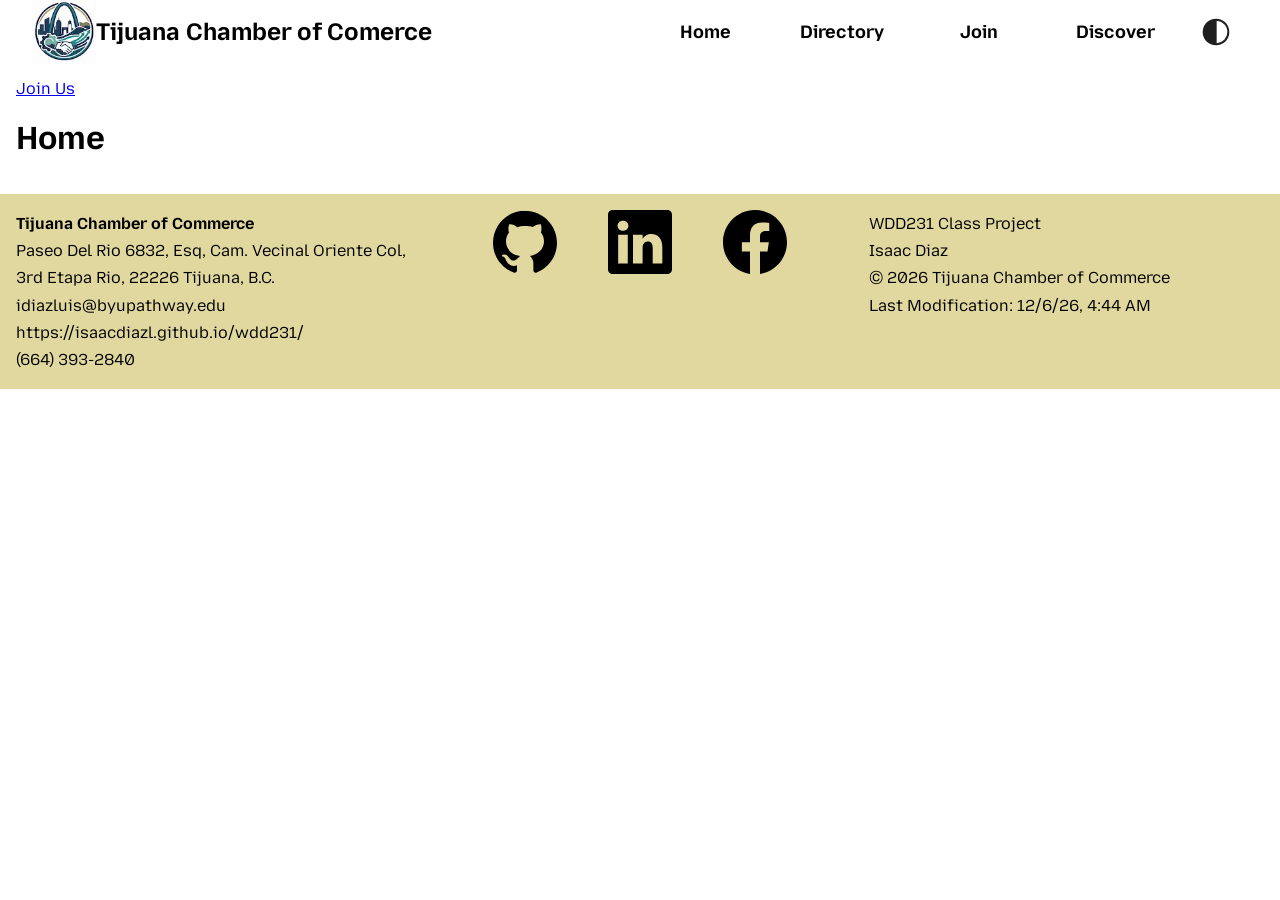
==== chamber/index.html @ 3ceb62f3 "Home page created" ====
<!DOCTYPE html>
<html lang="en-US">
<head>
    <meta charset="UTF-8">
    <meta name="viewport" content="width=device-width, initial-scale=1.0">
    <meta name="author" content="Isaac Diaz">
    <meta name="description" content="This a sample of a Chamber of Commerce website in Tijuana Mexico">
    <meta property="og:title" content="Chamber of Commerce">
    <meta property="og:description" content="Explore Chamber products and services and support for your home or business. Shop.">
    <meta property="og:image" content="https://isaacdiazl.github.io/wdd231/chamber/images/chamber-logo.webp">
    <meta property="og:url" content="https://isaacdiazl.github.io/wdd231/">
    <link rel="stylesheet" href="../styles/normalize.css">
    <link rel="stylesheet" href="styles/small.css">
    <link rel="stylesheet" href="styles/large.css">
    <title>Chamber Of Commerce | Home</title>
    <link rel="icon" href="images/favicon.ico">
    <script src="scripts/membercards.js" defer></script>
    <script src="scripts/navigation.js" defer></script>
    <script src="scripts/lastmodified.js" defer></script>
    <link rel="preconnect" href="https://fonts.googleapis.com">
    <link rel="preconnect" href="https://fonts.gstatic.com" crossorigin>
    <link href="https://fonts.googleapis.com/css2?family=Mozilla+Text:wght@200..700&display=swap" rel="stylesheet">

</head>
<body>
    <header>
        <img src="images/chamber-logo.webp" alt="Sito Logo" width="64">
        <span>Tijuana Chamber of Comerce</span>
        <img src="images/contrast-icon.svg" alt="Dark mode" id="darkMode">
        <button id="hanButton"></button>        
        <nav class="navBar">
            <ul>
                <li><a href="index.html">Home</a></li>
                <li><a href="directory.html">Directory</a></li>
                <li><a href="#">Join</a></li>
                <li><a href="#">Discover</a></li>
            </ul>
        </nav>
    </header>
    <main>
        <div class="hero">
            <a href="#">Join Us</a>
        </div>
        <section class="events">

        </section>
        <section class="weather">

        </section>
        <section>
            
        </section>
        <section>
            
        </section>
        <section>
            
        </section>
        <h1>Home</h1>
    </main>
    <footer>
        <div>
            <p><strong>Tijuana Chamber of Commerce</strong></p>
            <p>Paseo Del Rio 6832, Esq, Cam. Vecinal Oriente Col, <br>
                 3rd Etapa Rio, 22226 Tijuana, B.C. <br>
                idiazluis@byupathway.edu <br>
                https://isaacdiazl.github.io/wdd231/ <br>
                (664) 393-2840</p>
        </div>
        <div class="social">
            <a href="https://github.com/IsaacDiazL">
                <img src="images/github-logo.svg" alt="Github site" loading="lazy"></a>
            <a href="https://www.linkedin.com/in/isaac-diaz-luis0949772/">
                <img src="images/linkedin.svg" alt="Linkedin site" loading="lazy"></a>
            <a href="https://www.facebook.com/isaac.diaz.775823">
                <img src="images/facebook.svg" alt="Facebook site" loading="lazy"></a>

        </div>
        <div>
            <p>WDD231 Class Project <br>
            Isaac Diaz <br>
            <span id="currentyear"></span> Tijuana Chamber of Commerce <br>
            Last Modification: <span id="lastModified"></span></p>
        </div>
    </footer>
    
</body>
</html>
---- chamber/styles/small.css ----
* {
    padding: 0;
    margin: 0;
    font-size: 16px;
    font-family: "Mozilla Text", sans-serif;
    font-optical-sizing: auto;
    font-style: normal;
}

/*Header and Nav*/
header {
    display: grid;
    grid-template-columns:64px auto 50px 50px;
    font-weight: 700;
}
header img {
    width: 100%;
    max-width: 64px;
}
Header span {
    font-size: 1.5rem;
    align-self: center;
}
#darkMode {
    width: 32px;
    align-self: center;
    justify-self: center;
}
#hanButton {
    border: none;
    background-color: transparent;
}
#hanButton::before {
    content: '\2261';
    font-size: 3rem;
}
#hanButton.show::before {
    content: 'x';
}
.navBar {
    display: none;
    grid-column: 1/5;
}
.navBar ul {
    list-style-type: none;
    text-align: center;
}
.navBar ul li {
    padding: 0.6rem;
    width: 100%;
    background-color: #374B4A;
}
.navBar ul li:hover {
    background-color: #526760;
}
.navBar ul li a {
    text-decoration: none;
    color: white;
    font-weight: 700;
    text-shadow: 1px 1px 3px black;
}
.navBar.show {
    display: block;
}
/*Main*/
main {
    padding: 1rem;
}
#viewlist {
    display: flex;
    padding: 1rem;
    justify-content: end;

}
#viewlist span button {
    font-size: 1.5rem;
    background-color: transparent;
    color: #374B4A;
    border: 1px solid #374B4A;
    font-weight: 700;
    width: 40px;
}
#gridview {
    border-radius: 10px 0 0 10px;
}
#listview {
    border-radius: 0 10px 10px 0;
}
#viewlist span button:hover {
    background-color: #374B4A;
    color: white;

}
/* GRID view on page*/
.gridview {
    display: grid;
    grid-template-columns: repeat(auto-fit, minmax(320px, 1fr));
}
.gridview section {
    display: grid;
    border-radius: 0.5rem;
    margin: 1rem;
    padding: 1rem;
    line-height: 1.5;
    box-shadow: 3px 3px 5px rgba(0, 0, 0, 0.4);
    
}
section .cardtop {
    padding: 5px;
    text-align: center;
    background-image: linear-gradient(to right, white, #E1D89F);
    align-content: center;
    border-radius: 0 3rem 3rem 0;
}
section .cardimg {
    padding: 1rem;
    text-align: center;
}
section .cardimg img {
    width: 200px;
}
/* LIST view on page*/
.listview {
    display: block;
}
.listview section {
    display: grid;
    grid-template-columns: 1fr 1fr;
    padding: 1rem;
}
.listview section:nth-child(even) {
    background-color: #E1D89F;
}
.listview .cardimg {
    display: none;
}
.listview .cardtop {
    grid-column: 1/2;
    text-align: left;
    padding: 1rem;
    background-image: none;
}
.listview .cardinfo {
    grid-column: 2/3;
}
.listview .sectorComp {
    display: none;
}
.listview .phoneComp {
    display: none;
}
.listview .addressComp {
    display: none;
}
/*Footer*/
footer {
    background-color: #E1D89F;
}
footer div {
    padding: 1rem;
    line-height: 1.7;
}
.social {
    display: flex;
    justify-content: space-evenly;
}
.social img {
    overflow: visible;
}
.social img:hover {
    background-color: #88D9E6;
    border-radius: 50%;
}
---- chamber/styles/large.css ----
@media screen and (min-width: 800px){
    /*Header*/
    header {
        grid-template-columns: 64px auto auto 64px;
        padding: 0 2rem;
    }
    #hanButton {
        display: none;
    }
    #darkMode {
        grid-column: 4/5;
    }
    .navBar {
        display: block;
        grid-column: 3/4;
        grid-row: 1/2;
        align-content: center;
    }
    .navBar ul {
        display: flex;
    }
    .navBar ul li {
        background-color: transparent;
    }
    .navBar ul li:hover {
    background-color: transparent;
    }
    .navBar ul li a{
        color: black;
        text-shadow: none;
        font-size: 18px;
        padding: 0.1rem;
    }
    .navBar ul li a:hover {
        color: #208897;
        border-bottom: 3px solid #208897;
    }
    /*Main*/
    .listview section {
        grid-template-columns: 1fr 1fr 1fr;
        line-height: 1.5;
    }
    .listview .cardinfo {
        grid-row: 1/2;
    }
    .listview .addressComp {
        display: block;
    }
    .listview .phoneComp {
        display: block;
    }
    .listview .cardimg {
        display: block;
        grid-column: 3/4;
    }
    .listview .cardimg img {
        width: 150px;
    }
    /*Footer*/
    footer {
        display: grid;
        grid-template-columns: 1fr 1fr 1fr;
    }
}
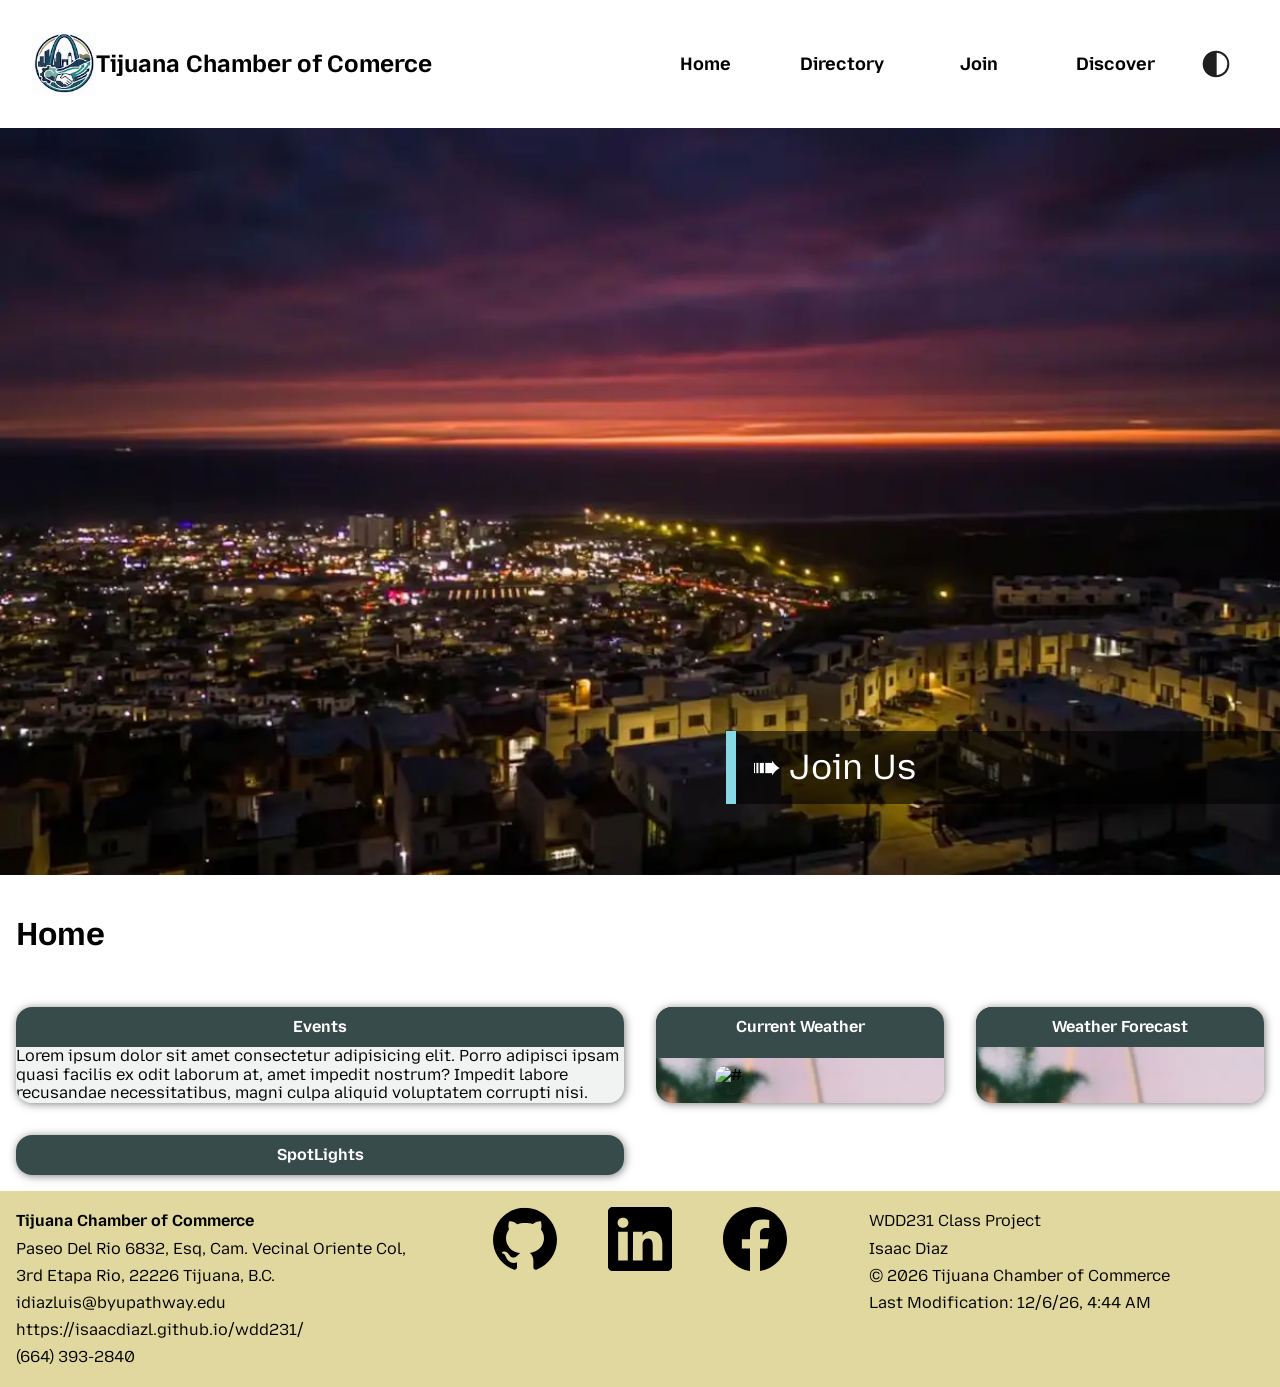
==== commit 8f9deb08: "Weather complement added" ====
--- a/chamber/index.html
+++ b/chamber/index.html
@@ -14,7 +14,7 @@
     <link rel="stylesheet" href="styles/large.css">
     <title>Chamber Of Commerce | Home</title>
     <link rel="icon" href="images/favicon.ico">
-    <script src="scripts/membercards.js" defer></script>
+    <script src="scripts/weather.js" defer></script>
     <script src="scripts/navigation.js" defer></script>
     <script src="scripts/lastmodified.js" defer></script>
     <link rel="preconnect" href="https://fonts.googleapis.com">
@@ -39,24 +39,34 @@
     </header>
     <main>
         <div class="hero">
-            <a href="#">Join Us</a>
+            <picture>
+                <source srcset="images/heroimage-large.webp" media="(min-width: 400px)">
+                <img src="images/heroimage-small.webp" alt="Tijuana city">
+            </picture>
+            <div>
+            <a href="#"> Join Us</a>
+            </div>
         </div>
-        <section class="events">
-
-        </section>
-        <section class="weather">
-
-        </section>
-        <section>
-            
-        </section>
-        <section>
-            
-        </section>
-        <section>
-            
-        </section>
         <h1>Home</h1>
+        <div class="homegrid">
+            <section class="events">
+            <h2>Events</h2>
+            Lorem ipsum dolor sit amet consectetur adipisicing elit. Porro adipisci ipsam quasi facilis ex odit laborum at, 
+            amet impedit nostrum? Impedit labore recusandae necessitatibus, magni culpa aliquid voluptatem corrupti nisi.
+            </section>
+            <section class="weathersect">
+                <h2>Current Weather</h2>
+                <img src="#" id="imgweather" alt="#">
+                <div id="currentweather"></div>
+            </section>
+            <section class="forecastsect">
+                <h2>Weather Forecast</h2>
+                <div id="foreweather"></div>
+            </section>
+            <section>
+                <h2>SpotLights</h2>
+            </section>
+        </div>
     </main>
     <footer>
         <div>
--- a/chamber/styles/small.css
+++ b/chamber/styles/small.css
@@ -12,6 +12,7 @@
     display: grid;
     grid-template-columns:64px auto 50px 50px;
     font-weight: 700;
+    padding: 2rem 0;
 }
 header img {
     width: 100%;
@@ -63,14 +64,96 @@
     display: block;
 }
 /*Main*/
-main {
-    padding: 1rem;
+.hero {
+    position: relative;
+}
+.hero picture img {
+    width: 100%;
+}
+.hero div {
+    position: absolute;
+    bottom: 10%;
+    right: 0;
+    background-color: rgba(0, 0, 0, 0.6);
+    width: 40%;
+    padding: 1rem;
+    border-left: 10px solid #88D9E6;
+}
+.hero div:hover {
+    background-color: rgba(0, 0, 0, 0.7);
+    font-weight: 700;
+
+}
+.hero div a {
+    color: white;
+    text-decoration: none;
+    font-size: 24px;
+}
+.hero div a::before {
+    content: '\27A0';
+}
+h1 {
+    padding: 1rem;
+}
+.homegrid section {
+    margin: 1rem;
+    background-color: #52676014;
+    box-shadow: 1px 1px 8px rgba(0, 0, 0, 0.5);
+    border-radius: 1rem;
+    overflow: hidden;
+}
+.homegrid h2 {
+    padding: 0.7rem;
+    text-align: center;
+    background-color: #374B4A;
+    color: white;
+}
+.weathersect {
+    display: grid;
+    grid-template-columns: 1fr 1fr;
+}
+.weathersect h2 {
+    grid-column: 1/3;
+}
+.weathersect, .forecastsect {
+    background-image: url('../images/weatherimg.webp');
+    background-size: cover;
+    background-position: top;
+}
+#imgweather, #currentweather span {
+    background-color: rgba(0, 0, 0, 0.2);
+    border-radius: 10px;
+    box-shadow: 3px 3px 5px rgba(0, 0, 0, 0.4);
+    margin: 0.5rem;
+    justify-self: center;
+
+}
+#currentweather{
+    display: flex;
+    flex-wrap: wrap;
+}
+#currentweather span {
+    width: 100px;
+    padding: 1rem;
+    text-align: center;
+    color: white;
+    text-shadow: 2px 2px 2px black;
+}
+#foreweather span {
+    display: block;
+    font-size: 2rem;
+    margin: 1rem;
+    padding: 1rem;
+    background-color: rgba(0, 0, 0, 0.2);
+    border-radius: 10px;
+    box-shadow: 3px 3px 5px rgba(0, 0, 0, 0.4);
+    color: white;
+    text-shadow: 2px 2px 2px black;
 }
 #viewlist {
     display: flex;
     padding: 1rem;
     justify-content: end;
-
 }
 #viewlist span button {
     font-size: 1.5rem;
--- a/chamber/styles/large.css
+++ b/chamber/styles/large.css
@@ -2,7 +2,7 @@
     /*Header*/
     header {
         grid-template-columns: 64px auto auto 64px;
-        padding: 0 2rem;
+        padding: 2rem;
     }
     #hanButton {
         display: none;
@@ -36,6 +36,13 @@
         border-bottom: 3px solid #208897;
     }
     /*Main*/
+    .hero div a {
+        font-size: 2.2rem;
+    }
+    .homegrid {
+        display: grid;
+        grid-template-columns: 50% 1fr 1fr;
+    }
     .listview section {
         grid-template-columns: 1fr 1fr 1fr;
         line-height: 1.5;
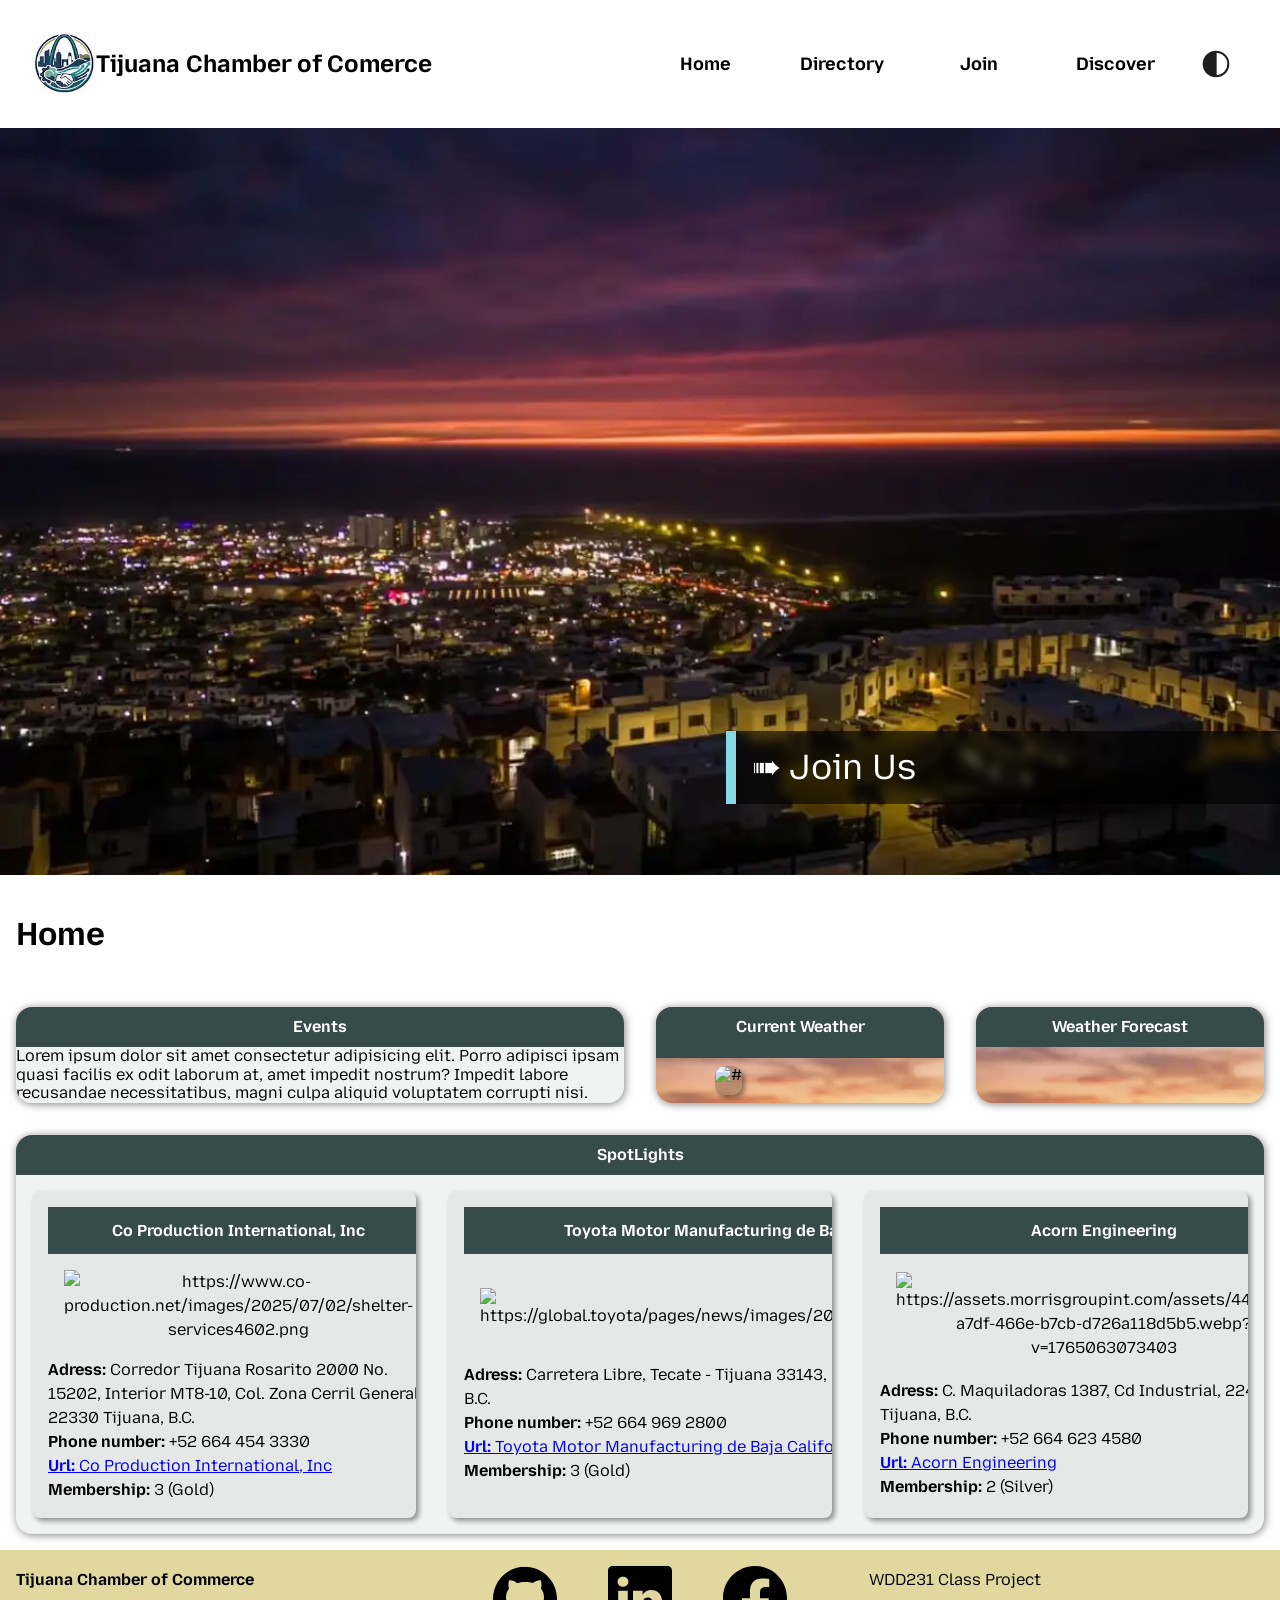
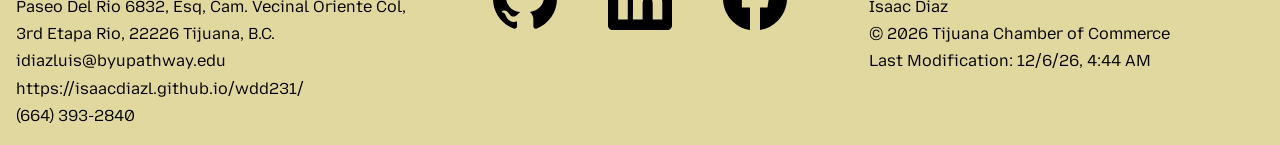
==== commit fd848f88: "spotilights sections set and added" ====
--- a/chamber/index.html
+++ b/chamber/index.html
@@ -15,6 +15,7 @@
     <title>Chamber Of Commerce | Home</title>
     <link rel="icon" href="images/favicon.ico">
     <script src="scripts/weather.js" defer></script>
+    <script src="scripts/spotlights.js" defer></script>
     <script src="scripts/navigation.js" defer></script>
     <script src="scripts/lastmodified.js" defer></script>
     <link rel="preconnect" href="https://fonts.googleapis.com">
@@ -63,8 +64,9 @@
                 <h2>Weather Forecast</h2>
                 <div id="foreweather"></div>
             </section>
-            <section>
+            <section class="spotsect">
                 <h2>SpotLights</h2>
+                <div class="spotlights"></div>
             </section>
         </div>
     </main>
--- a/chamber/styles/small.css
+++ b/chamber/styles/small.css
@@ -78,6 +78,7 @@
     width: 40%;
     padding: 1rem;
     border-left: 10px solid #88D9E6;
+    backdrop-filter: blur(5px);
 }
 .hero div:hover {
     background-color: rgba(0, 0, 0, 0.7);
@@ -116,7 +117,7 @@
     grid-column: 1/3;
 }
 .weathersect, .forecastsect {
-    background-image: url('../images/weatherimg.webp');
+    background-image: url('../images/weatherimage.webp');
     background-size: cover;
     background-position: top;
 }
@@ -126,7 +127,7 @@
     box-shadow: 3px 3px 5px rgba(0, 0, 0, 0.4);
     margin: 0.5rem;
     justify-self: center;
-
+    backdrop-filter: blur(5px);
 }
 #currentweather{
     display: flex;
@@ -149,6 +150,7 @@
     box-shadow: 3px 3px 5px rgba(0, 0, 0, 0.4);
     color: white;
     text-shadow: 2px 2px 2px black;
+    backdrop-filter: blur(5px);
 }
 #viewlist {
     display: flex;
--- a/chamber/styles/large.css
+++ b/chamber/styles/large.css
@@ -63,6 +63,9 @@
     .listview .cardimg img {
         width: 150px;
     }
+    .spotsect {
+        grid-column: 1/4;
+    }
     /*Footer*/
     footer {
         display: grid;
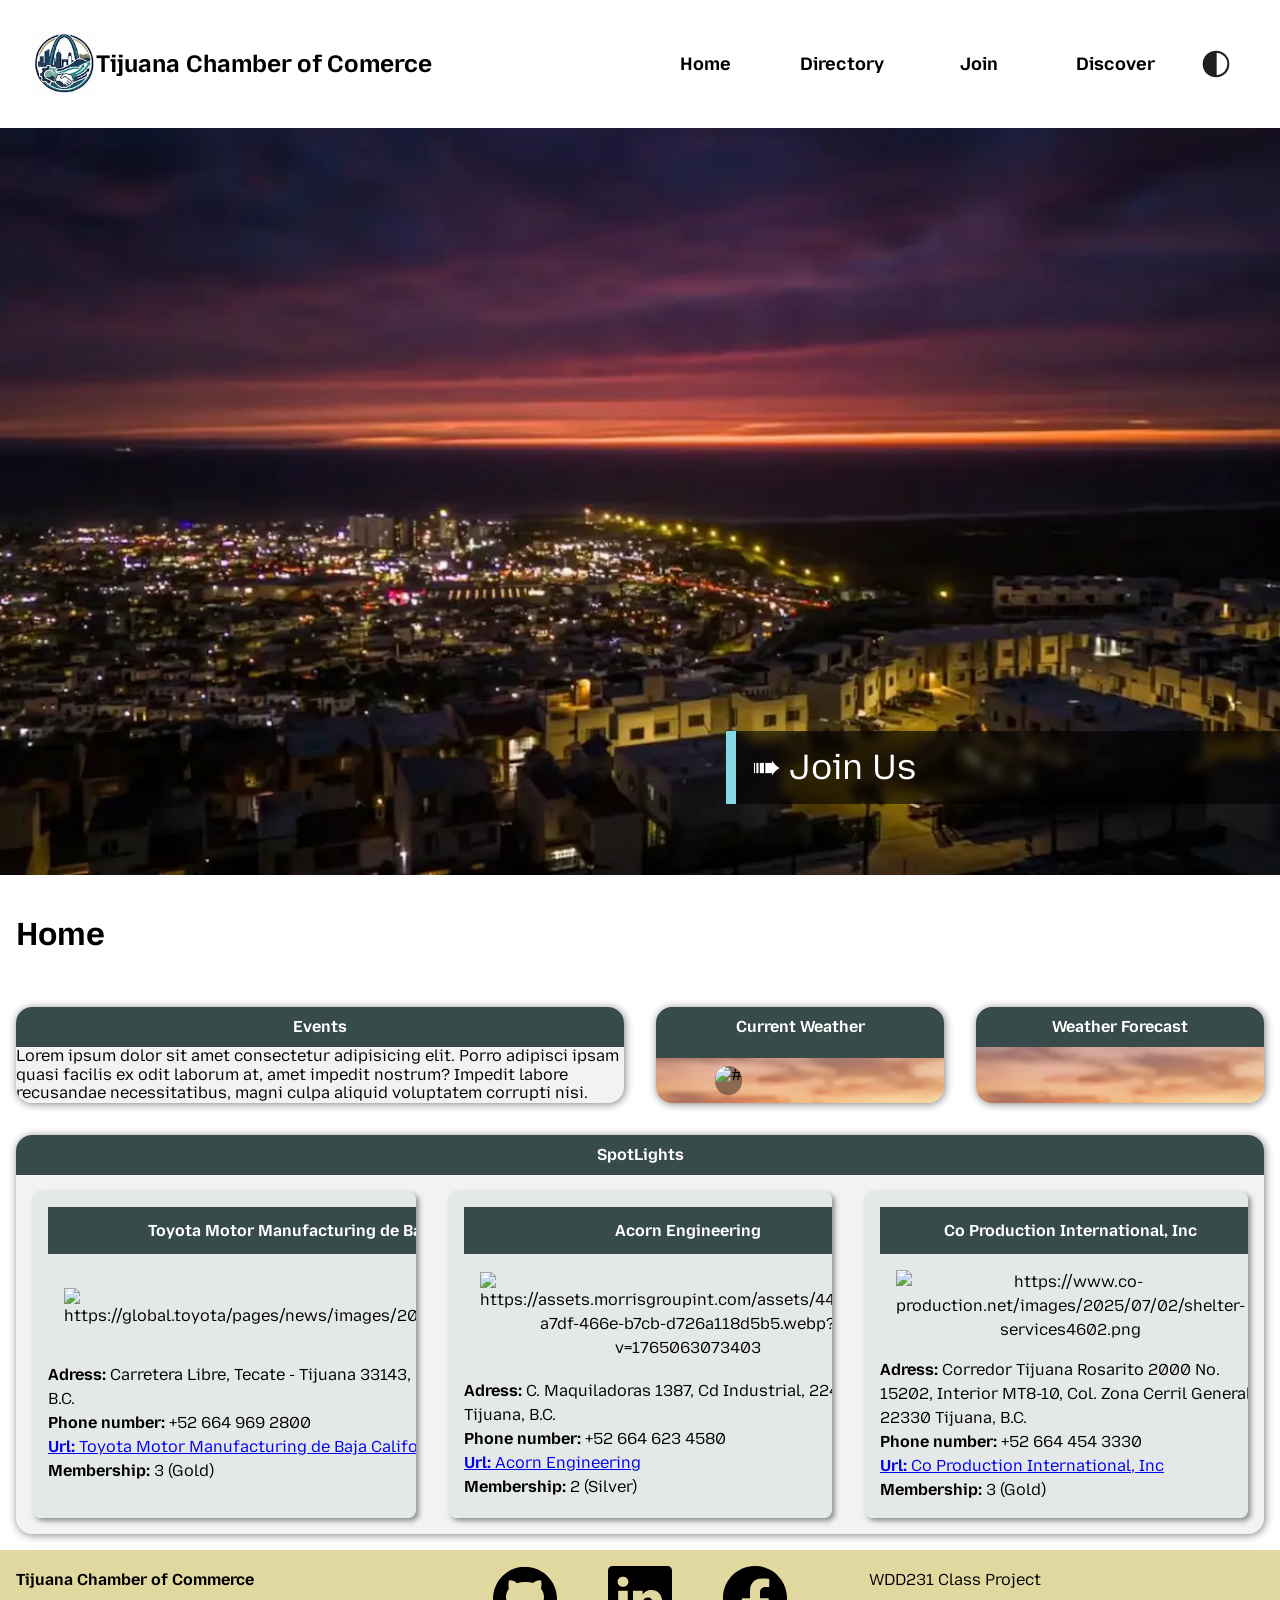
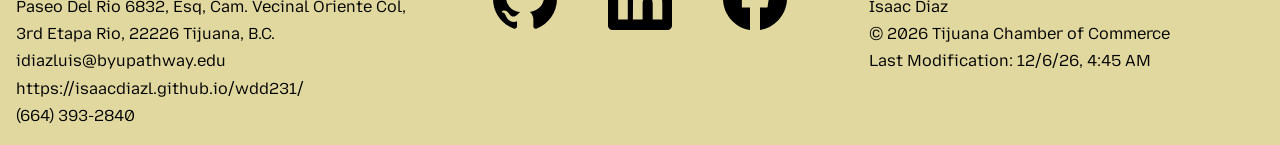
==== commit c1c53cef: "errors corrected" ====
--- a/chamber/index.html
+++ b/chamber/index.html
@@ -45,7 +45,7 @@
                 <img src="images/heroimage-small.webp" alt="Tijuana city">
             </picture>
             <div>
-            <a href="#"> Join Us</a>
+            <a href="directory.html"> Join Us</a>
             </div>
         </div>
         <h1>Home</h1>
--- a/chamber/styles/small.css
+++ b/chamber/styles/small.css
@@ -122,9 +122,9 @@
     background-position: top;
 }
 #imgweather, #currentweather span {
-    background-color: rgba(0, 0, 0, 0.2);
-    border-radius: 10px;
-    box-shadow: 3px 3px 5px rgba(0, 0, 0, 0.4);
+    background-color: rgba(0, 0, 0, 0.4);
+    border-radius: 1rem;
+ 
     margin: 0.5rem;
     justify-self: center;
     backdrop-filter: blur(5px);
@@ -145,9 +145,9 @@
     font-size: 2rem;
     margin: 1rem;
     padding: 1rem;
-    background-color: rgba(0, 0, 0, 0.2);
-    border-radius: 10px;
-    box-shadow: 3px 3px 5px rgba(0, 0, 0, 0.4);
+    background-color: rgba(0, 0, 0, 0.4);
+    border-radius: 1rem;
+    
     color: white;
     text-shadow: 2px 2px 2px black;
     backdrop-filter: blur(5px);
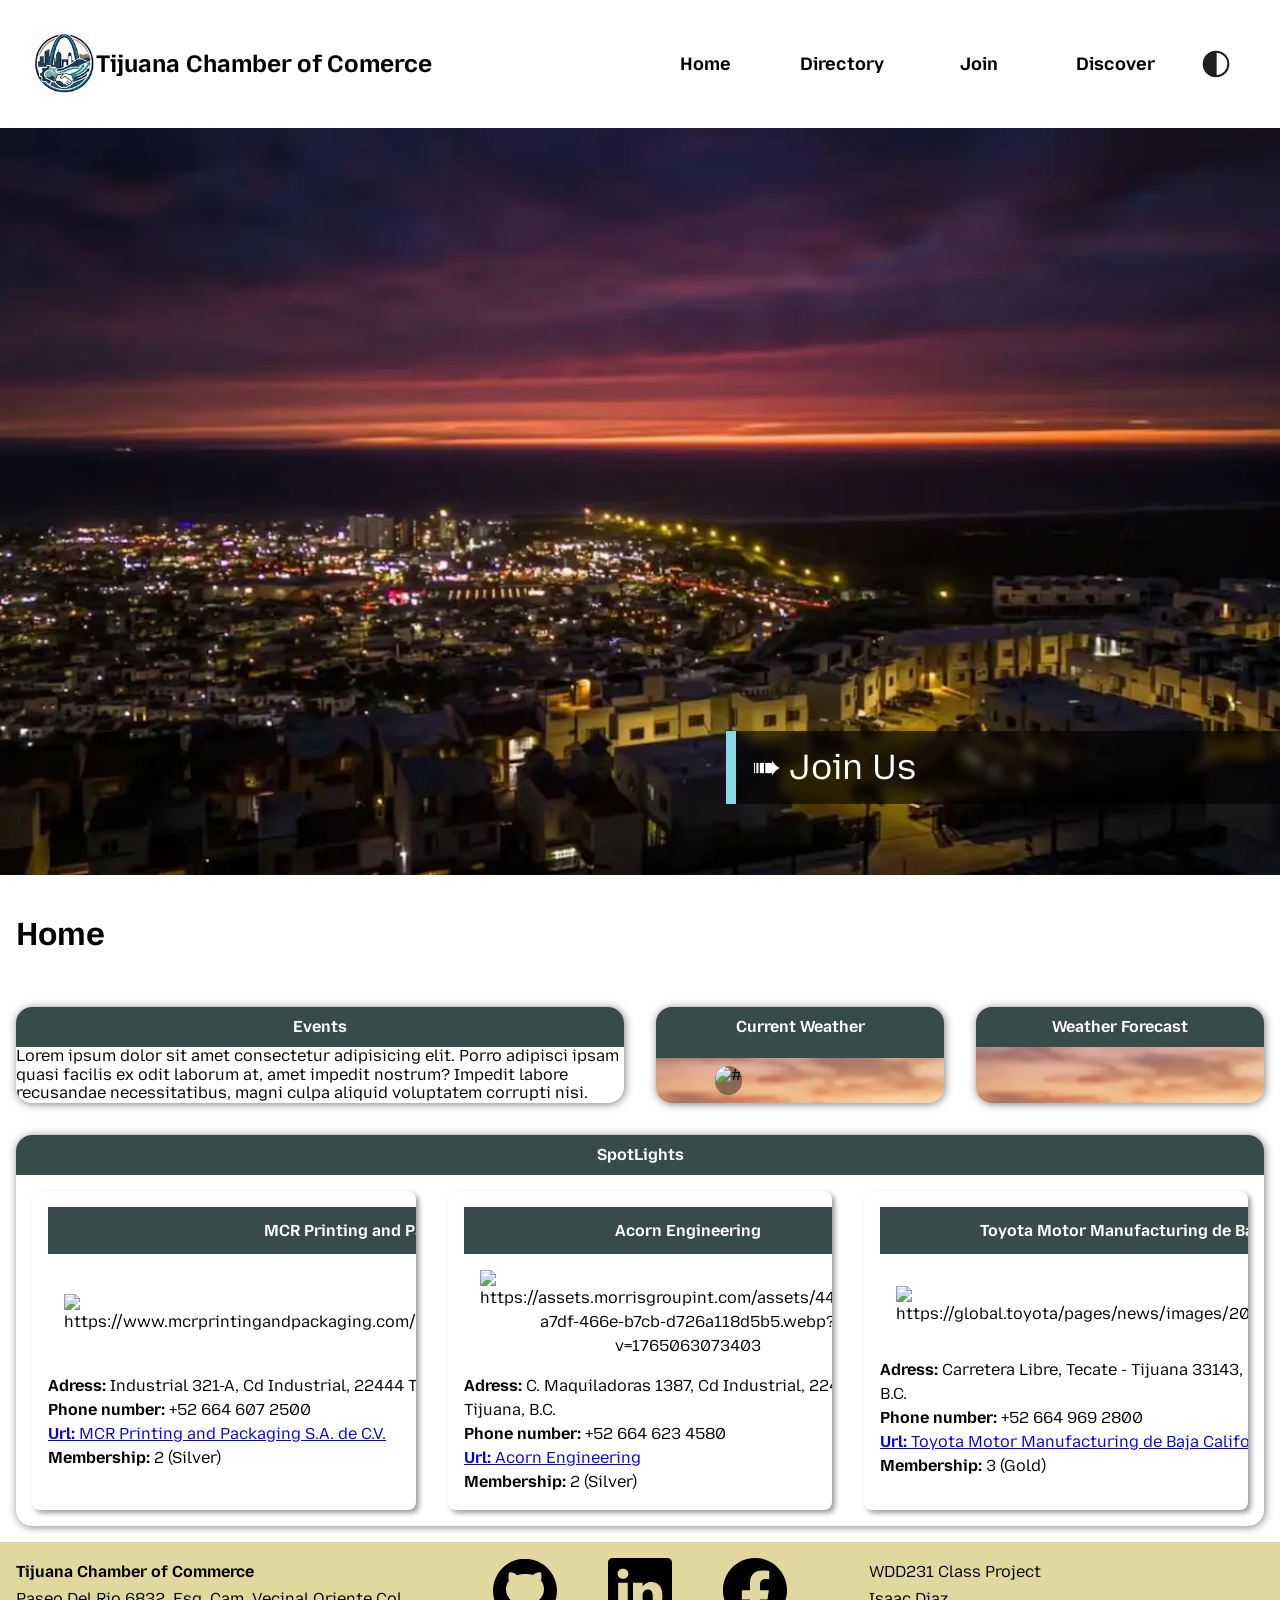
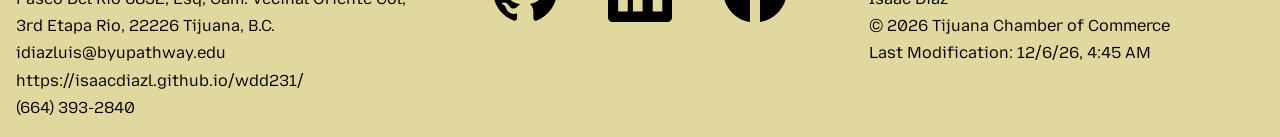
==== commit 3b9dff5a: "added join page to project" ====
--- a/chamber/index.html
+++ b/chamber/index.html
@@ -33,7 +33,7 @@
             <ul>
                 <li><a href="index.html">Home</a></li>
                 <li><a href="directory.html">Directory</a></li>
-                <li><a href="#">Join</a></li>
+                <li><a href="join.html">Join</a></li>
                 <li><a href="#">Discover</a></li>
             </ul>
         </nav>
@@ -45,7 +45,7 @@
                 <img src="images/heroimage-small.webp" alt="Tijuana city">
             </picture>
             <div>
-            <a href="directory.html"> Join Us</a>
+            <a href="join.html"> Join Us</a>
             </div>
         </div>
         <h1>Home</h1>
--- a/chamber/styles/small.css
+++ b/chamber/styles/small.css
@@ -98,7 +98,6 @@
 }
 .homegrid section {
     margin: 1rem;
-    background-color: #52676014;
     box-shadow: 1px 1px 8px rgba(0, 0, 0, 0.5);
     border-radius: 1rem;
     overflow: hidden;
@@ -124,7 +123,7 @@
 #imgweather, #currentweather span {
     background-color: rgba(0, 0, 0, 0.4);
     border-radius: 1rem;
- 
+
     margin: 0.5rem;
     justify-self: center;
     backdrop-filter: blur(5px);
@@ -147,7 +146,7 @@
     padding: 1rem;
     background-color: rgba(0, 0, 0, 0.4);
     border-radius: 1rem;
-    
+
     color: white;
     text-shadow: 2px 2px 2px black;
     backdrop-filter: blur(5px);
@@ -188,7 +187,7 @@
     padding: 1rem;
     line-height: 1.5;
     box-shadow: 3px 3px 5px rgba(0, 0, 0, 0.4);
-    
+
 }
 section .cardtop {
     padding: 5px;
@@ -237,6 +236,111 @@
 .listview .addressComp {
     display: none;
 }
+/*form*/
+form {
+    padding: 1rem;
+    background-image: linear-gradient(#374B4A, #828b8b);
+}
+form fieldset, form button {
+    border-radius: 1rem;
+    margin: 1rem auto;
+    width: 80%;
+    border: 1px solid #b4b4b4;
+}
+form legend {
+    padding: 0.5rem;
+    font-size: 1.2rem;
+    font-weight: 700;
+    color: white;
+    text-shadow: 2px 2px 3px black;
+}
+form label {
+    display: block;
+    margin-top: 1.1rem;
+    margin-bottom: 0.2rem;
+    color: white;
+    text-shadow: 2px 2px 2px black;
+}
+form button {
+    display: block;
+    padding: 1rem;
+    justify-self: center;
+    background-color: #b4b4b4;
+    color: #526760;
+    border: none;
+    box-shadow: 5px 5px 10px rgba(0, 0, 0, 0.4);
+    font-size: 1.2rem;
+    font-weight: 700;
+    transition: all 0.2s ease;
+    cursor: pointer;
+}
+form button:hover {
+    background-color: #88D9E6;
+    color: #374B4A;
+}
+form input, textarea {
+    padding: 0.5rem;
+    border: 1px solid gray;
+    color: #374B4A;
+    border-radius: 0.5rem;
+    border-left: 5px solid gray;
+    max-width: 180px;
+}
+form input:required {
+    border-left: 5px solid red;
+}
+form input:required:valid {
+    border-left: 5px solid green;
+}
+.radioedit input[type="radio"]{
+    position: absolute;
+    opacity: 0;
+    width: 0;
+    height: 0;
+}
+.radioedit label {
+    align-items: center;
+    position: relative;
+    padding-left: 30px;
+    margin: 1rem 0;
+    cursor: pointer;
+    user-select: none;
+    line-height: 1.4;
+}
+.radioedit label::before {
+    content: "";
+    position: absolute;
+    left: 0;
+    top: 50%;
+    transform: translateY(-50%);
+    width: 18px;
+    height: 18px;
+    border: 2px solid #b4b4b4;
+    border-radius: 50%;
+    background-color: #fff;
+    transition: all 0.2s ease;
+}
+.radioedit label::after {
+    content: "";
+    position: absolute;
+    left: 4px;
+    top: 50%;
+    transform: translateY(-50%) scale(0);
+    width: 12px;
+    height: 12px;
+    border-radius: 50%;
+    background-color: green;
+    transition: transform 0.2s cubic-bezier(0.175, 0.885, 0.32, 1.275);
+}
+.radioedit label:hover::before {
+    border-color: #0066cc;
+}
+.radioedit label:has(input[type="radio"]:checked)::before {
+    border-color: green;
+}
+.radioedit label:has(input[type="radio"]:checked)::after {
+    transform: translateY(-50%) scale(1);
+}
 /*Footer*/
 footer {
     background-color: #E1D89F;
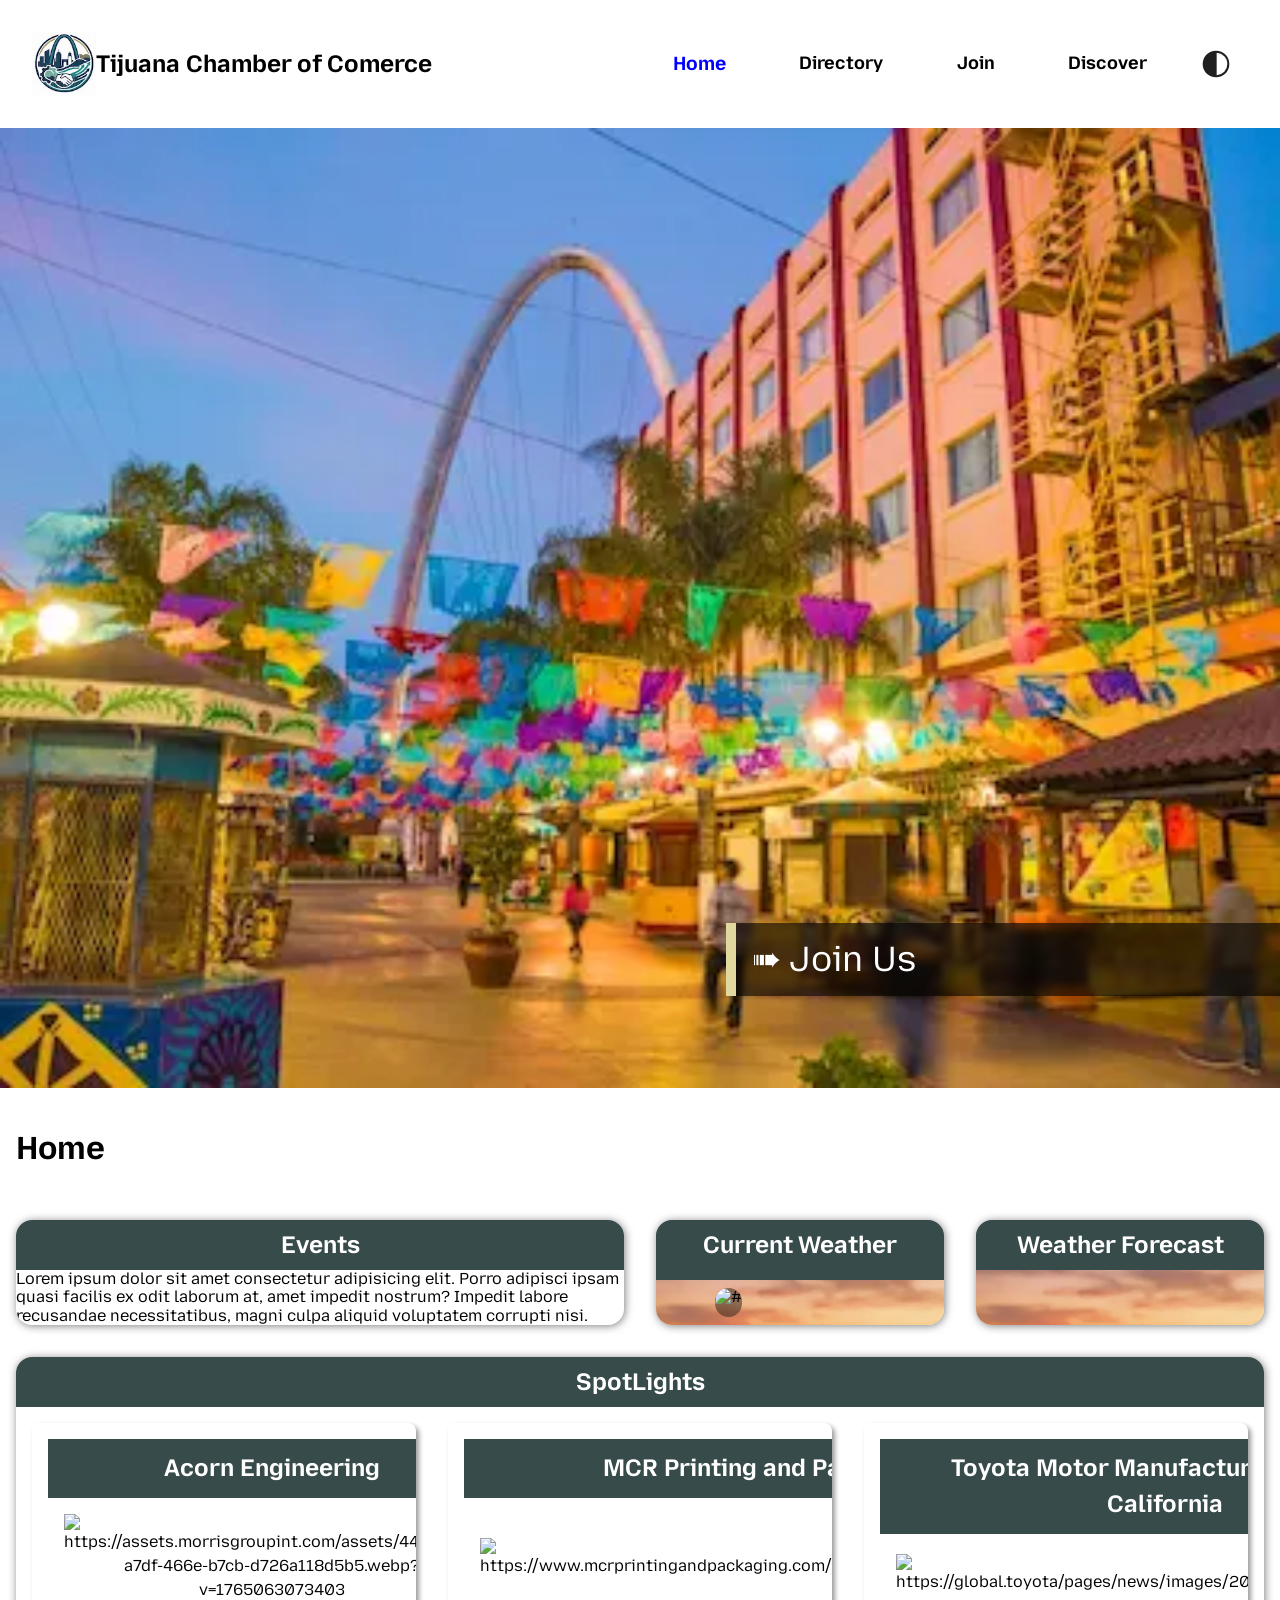
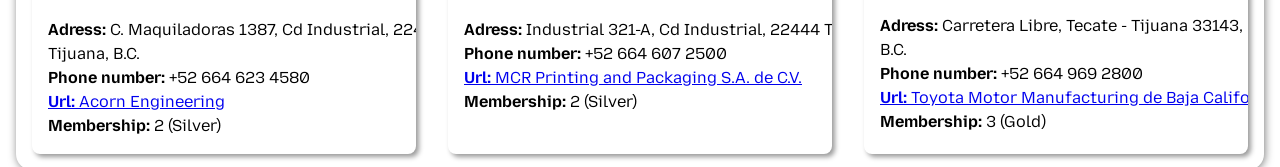
==== commit bcab77ce: "added discover page" ====
--- a/chamber/index.html
+++ b/chamber/index.html
@@ -31,10 +31,10 @@
         <button id="hanButton"></button>        
         <nav class="navBar">
             <ul>
-                <li><a href="index.html">Home</a></li>
+                <li><a href="index.html" id="linkcolor">Home</a></li>
                 <li><a href="directory.html">Directory</a></li>
                 <li><a href="join.html">Join</a></li>
-                <li><a href="#">Discover</a></li>
+                <li><a href="discover.html">Discover</a></li>
             </ul>
         </nav>
     </header>
--- a/chamber/styles/small.css
+++ b/chamber/styles/small.css
@@ -1,10 +1,12 @@
 * {
     padding: 0;
     margin: 0;
-    font-size: 16px;
     font-family: "Mozilla Text", sans-serif;
     font-optical-sizing: auto;
     font-style: normal;
+    --primary-color: #374B4A;
+    --secondary-color: #E1D89F;
+    --text-shadow: 2px 2px 2px black;
 }
 
 /*Header and Nav*/
@@ -30,13 +32,15 @@
 #hanButton {
     border: none;
     background-color: transparent;
+    transform: rotate(0deg);
+    animation: rotate-90-left 0.4s cubic-bezier(0.250, 0.460, 0.450, 0.940) both;
 }
 #hanButton::before {
     content: '\2261';
     font-size: 3rem;
 }
-#hanButton.show::before {
-    content: 'x';
+#hanButton.show {
+    animation: rotate-90-right 0.3s cubic-bezier(0.250, 0.460, 0.450, 0.940) both;
 }
 .navBar {
     display: none;
@@ -45,11 +49,12 @@
 .navBar ul {
     list-style-type: none;
     text-align: center;
+    transition: all 1s;
 }
 .navBar ul li {
     padding: 0.6rem;
-    width: 100%;
-    background-color: #374B4A;
+    background-color: var(--primary-color);
+    transition: all  0.3s ;
 }
 .navBar ul li:hover {
     background-color: #526760;
@@ -58,10 +63,16 @@
     text-decoration: none;
     color: white;
     font-weight: 700;
-    text-shadow: 1px 1px 3px black;
+    text-shadow: var(--text-shadow);
 }
 .navBar.show {
     display: block;
+    height: auto;
+    animation: scale-up-top 0.3s cubic-bezier(0.250, 0.460, 0.450, 0.940) both; 
+}
+#linkcolor {
+    color: #E1D89F;
+    font-size: 1.2rem;
 }
 /*Main*/
 .hero {
@@ -77,8 +88,8 @@
     background-color: rgba(0, 0, 0, 0.6);
     width: 40%;
     padding: 1rem;
-    border-left: 10px solid #88D9E6;
-    backdrop-filter: blur(5px);
+    border-left: 10px solid var(--secondary-color);
+    backdrop-filter: blur(3px);
 }
 .hero div:hover {
     background-color: rgba(0, 0, 0, 0.7);
@@ -123,7 +134,6 @@
 #imgweather, #currentweather span {
     background-color: rgba(0, 0, 0, 0.4);
     border-radius: 1rem;
-
     margin: 0.5rem;
     justify-self: center;
     backdrop-filter: blur(5px);
@@ -137,7 +147,7 @@
     padding: 1rem;
     text-align: center;
     color: white;
-    text-shadow: 2px 2px 2px black;
+    text-shadow: var(--text-shadow);
 }
 #foreweather span {
     display: block;
@@ -146,10 +156,9 @@
     padding: 1rem;
     background-color: rgba(0, 0, 0, 0.4);
     border-radius: 1rem;
-
-    color: white;
-    text-shadow: 2px 2px 2px black;
-    backdrop-filter: blur(5px);
+    color: white;
+    text-shadow: var(--text-shadow);
+    backdrop-filter: blur(3px);
 }
 #viewlist {
     display: flex;
@@ -159,8 +168,8 @@
 #viewlist span button {
     font-size: 1.5rem;
     background-color: transparent;
-    color: #374B4A;
-    border: 1px solid #374B4A;
+    color: var(--primary-color);
+    border: 2px solid var(--primary-color);
     font-weight: 700;
     width: 40px;
 }
@@ -171,7 +180,7 @@
     border-radius: 0 10px 10px 0;
 }
 #viewlist span button:hover {
-    background-color: #374B4A;
+    background-color: var(--primary-color);
     color: white;
 
 }
@@ -213,7 +222,7 @@
     padding: 1rem;
 }
 .listview section:nth-child(even) {
-    background-color: #E1D89F;
+    background-color: var(--secondary-color);
 }
 .listview .cardimg {
     display: none;
@@ -239,52 +248,48 @@
 /*form*/
 form {
     padding: 1rem;
-    background-image: linear-gradient(#374B4A, #828b8b);
+
 }
 form fieldset, form button {
     border-radius: 1rem;
     margin: 1rem auto;
     width: 80%;
-    border: 1px solid #b4b4b4;
+    border: 1px solid var(--secondary-color);
 }
 form legend {
     padding: 0.5rem;
     font-size: 1.2rem;
     font-weight: 700;
-    color: white;
-    text-shadow: 2px 2px 3px black;
 }
 form label {
     display: block;
     margin-top: 1.1rem;
     margin-bottom: 0.2rem;
-    color: white;
-    text-shadow: 2px 2px 2px black;
 }
 form button {
     display: block;
     padding: 1rem;
     justify-self: center;
     background-color: #b4b4b4;
-    color: #526760;
+    color: var(--primary-color);
     border: none;
     box-shadow: 5px 5px 10px rgba(0, 0, 0, 0.4);
     font-size: 1.2rem;
     font-weight: 700;
-    transition: all 0.2s ease;
+    transition: all 0.3s ease;
     cursor: pointer;
 }
 form button:hover {
-    background-color: #88D9E6;
-    color: #374B4A;
+    background-color: #0066cc;
+    color: #88D9E6;
 }
 form input, textarea {
     padding: 0.5rem;
     border: 1px solid gray;
-    color: #374B4A;
+    color: var(--primary-color);
     border-radius: 0.5rem;
     border-left: 5px solid gray;
-    max-width: 180px;
+    width: 80%;
 }
 form input:required {
     border-left: 5px solid red;
@@ -293,10 +298,7 @@
     border-left: 5px solid green;
 }
 .radioedit input[type="radio"]{
-    position: absolute;
-    opacity: 0;
-    width: 0;
-    height: 0;
+    display: none;
 }
 .radioedit label {
     align-items: center;
@@ -317,7 +319,6 @@
     height: 18px;
     border: 2px solid #b4b4b4;
     border-radius: 50%;
-    background-color: #fff;
     transition: all 0.2s ease;
 }
 .radioedit label::after {
@@ -341,9 +342,185 @@
 .radioedit label:has(input[type="radio"]:checked)::after {
     transform: translateY(-50%) scale(1);
 }
+.leveltitle {
+    grid-column: 2/4;
+}
+.leveltitle > div {
+    text-align: center;
+    padding: 1rem;
+    margin: 2rem 1rem;
+    line-height: 1.5;
+    border-radius: 2rem 0;
+    color: white;
+    text-shadow: var(--text-shadow);
+    box-shadow: -5px -5px 5px rgba(0, 0, 0, 0.4);
+
+    animation: scale-up-top 3s cubic-bezier(0.390, 0.575, 0.565, 1.000) both;
+}
+.leveltitle > div button {
+    padding: 0.5rem;
+    margin-top: 0.5rem;
+    border-radius: 1rem;
+    border: none;
+    border-color: gray;
+    box-shadow: -5px -5px 5px rgba(0, 0, 0, 0.4);
+    cursor: pointer;
+    transition: all 0.5s ease;
+}
+.leveltitle > div button:hover {
+    transform: scale(1.1);
+    background-color: #E1D89F;
+}
+#nonprofitcolor {
+    background-image: linear-gradient(rgb(26, 61, 71), rgb(164, 202, 207));
+}
+#bronzecolor {
+    background-image: linear-gradient(rgb(87, 58, 28), rgb(197, 164, 135));
+}
+#silvercolor {
+    background-image: linear-gradient(rgb(59, 59, 59), rgb(182, 182, 182));
+}
+#goldcolor {
+    background-image: linear-gradient(rgb(87, 81, 28), rgb(173, 169, 106));
+}
+#dialogBox {
+    justify-self: center;
+    align-self: center;
+    background-color: #E1D89F;
+    border: none;
+    border-radius: 1rem;
+    box-shadow: 5px 5px 5px rgba(0, 0, 0, 0.4);
+    animation: dialogpop 0.4s cubic-bezier(0.390, 0.575, 0.565, 1.000) both;
+}
+#dialogBox::backdrop{
+        background: rgba(0, 0, 0, 0.4);
+    }
+#dialogBox p {
+    text-align: left;
+    padding: 1rem;
+    line-height: 1.5;
+}
+#dialogBox div {
+    margin: 0;
+    padding: 0 1rem;
+    text-align: end;
+    position: sticky;
+    top: 10px;
+    box-shadow: none;
+}
+#closeButton {
+    border: none;
+    border-radius: 1rem;
+    padding: 1rem;
+    transition: all 0.3s ease;
+}
+#closeButton:hover {
+    transform: scale(1.1);
+    box-shadow: 5px 5px 5px rgba(0, 0, 0, 0.4);
+}
+#formdata {
+    padding: 1rem;
+    margin: 1rem;
+    justify-self: center ;
+    background-color: #88D9E6;
+    border: 1px solid #526760;
+    border-radius: 1rem;
+    box-shadow: 5px 5px 5px rgba(0, 0, 0, 0.4);
+    animation: scale-up-top 1s ease-in-out;
+}
+#formdata a {
+    text-decoration: none;
+    font-weight: 700;
+}
+#formdata a:hover {
+    color: red;
+}
+.discoverSection {
+    margin: 1rem;
+    border: 1px solid var(--primary-color);
+    border-radius: 1rem;
+    overflow: hidden;
+    box-shadow: 5px 5px 5px rgba(0, 0, 0, 0.4);
+    line-height: 1.5;
+
+    display: grid;
+    grid-template-areas: 
+    "image"
+    "name"
+    "address"
+    "description"
+    "button";
+}
+.discoverSection figure {
+    grid-area: image;
+}
+.discoverSection h2 {
+    padding: 1rem;
+    grid-area: name;
+}
+.discoverSection address {
+    padding: 1rem;
+    grid-area: address;
+}
+.discoverSection p {
+    padding: 1rem;
+    grid-area: description;
+}
+.discoverSection button {
+    margin: 1rem;
+    padding: 0.5rem;
+    width: 200px;
+    border-radius: 1rem;
+    grid-area: button;
+    justify-self: center;
+}
+@keyframes dialogpop {
+  0% {
+    transform: scaleY(0.4);
+  }
+  100% {
+    transform: scaleY(1);
+  }
+}
+@keyframes scale-up-top {
+  0% {
+    transform: scaleY(0.4);
+    transform-origin: 100% 0%;
+  }
+  100% {
+    transform: scaleY(1);
+    transform-origin: 100% 0%;
+  }
+}
+@keyframes scale-up-bottom {
+  0% {
+    transform: scaleY(1);
+    transform-origin: 100% 0%;
+  }
+  100% {
+    transform: scaleY(0.4);
+    transform-origin: 100% 0%;
+  }
+}
+@keyframes rotate-90-right {
+  0% {
+    transform: rotate(0);
+  }
+  100% {
+    transform: rotate(90deg);
+  }
+}
+@keyframes rotate-90-left {
+  0% {
+    transform: rotate(90deg);
+  }
+  100% {
+    transform: rotate(0deg);
+  }
+}
 /*Footer*/
 footer {
-    background-color: #E1D89F;
+    background-color: var(--secondary-color);
 }
 footer div {
     padding: 1rem;
--- a/chamber/styles/large.css
+++ b/chamber/styles/large.css
@@ -1,4 +1,4 @@
-@media screen and (min-width: 800px){
+@media screen and (min-width: 64rem){
     /*Header*/
     header {
         grid-template-columns: 64px auto auto 64px;
@@ -18,6 +18,7 @@
     }
     .navBar ul {
         display: flex;
+        justify-content: space-around;
     }
     .navBar ul li {
         background-color: transparent;
@@ -35,6 +36,9 @@
         color: #208897;
         border-bottom: 3px solid #208897;
     }
+    #linkcolor {
+    color: blue;
+}
     /*Main*/
     .hero div a {
         font-size: 2.2rem;
@@ -66,6 +70,19 @@
     .spotsect {
         grid-column: 1/4;
     }
+    #discovercards {
+        display: grid;
+        grid-template-columns: 1fr 1fr;
+    }
+    .discoverSection {
+        display: grid;
+        grid-template-areas: 
+        "image name"
+        "address address"
+        "description description"
+        "button button"
+    ;
+    }
     /*Footer*/
     footer {
         display: grid;
